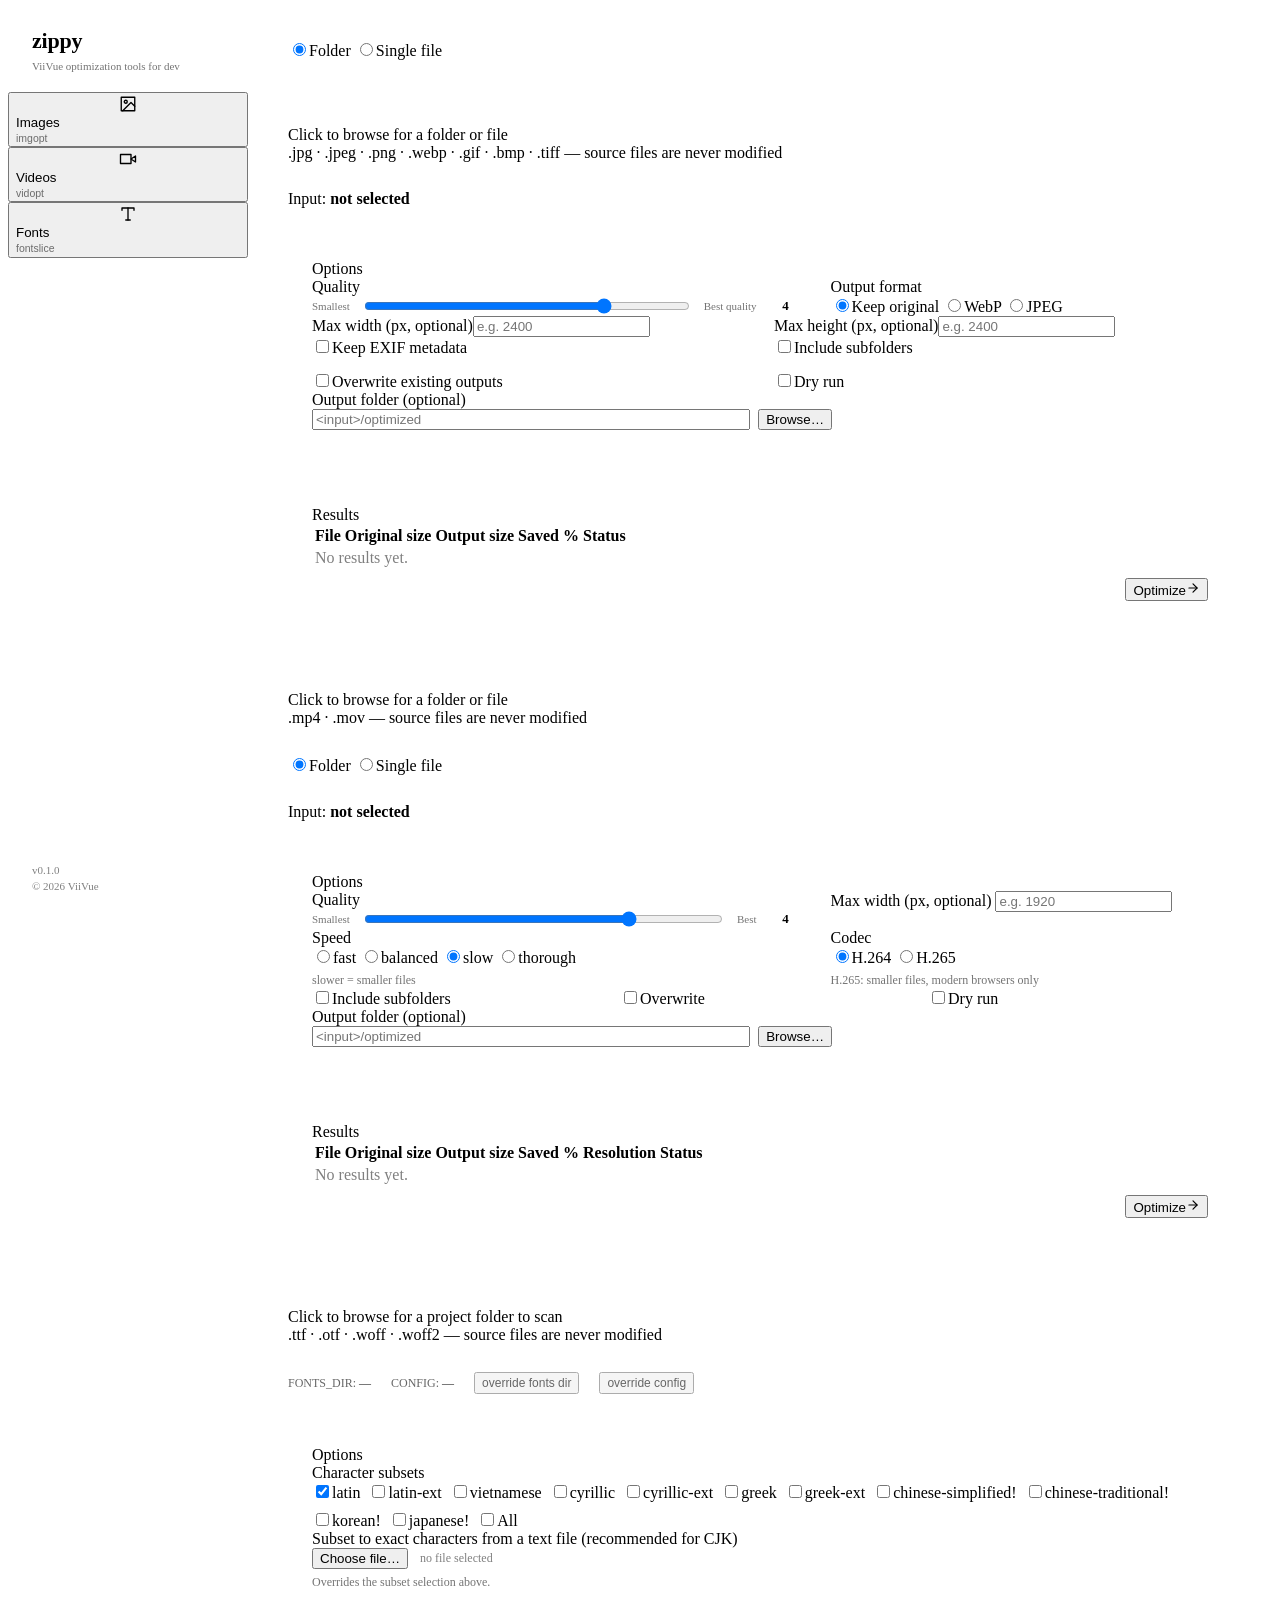
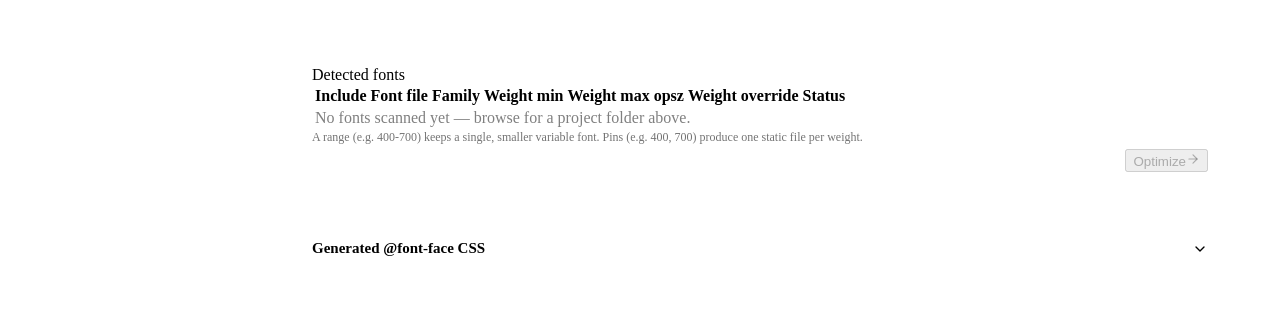
==== tools/zippy/src/zippy/static/index.html @ 4e6dcde0 "feat(zippy): rename devkit-ui to zippy and implement Devkit Dashboard UI Renames the tool (directory" ====
<!doctype html>
<html lang="en">
<head>
<meta charset="utf-8">
<meta name="viewport" content="width=device-width, initial-scale=1">
<title>zippy</title>
<link rel="icon" type="image/svg+xml" href="/static/favicon.svg">
<link rel="icon" href="/static/favicon.ico" sizes="any">
<link rel="apple-touch-icon" href="/static/apple-touch-icon.png">
<link rel="stylesheet" href="/static/styles.css">
</head>
<body>
<div style="min-height:100vh;background:var(--color-bg);color:var(--color-text);display:grid;grid-template-columns:240px minmax(0,1fr);">

  <!-- left rail -->
  <aside style="border-right:2px solid var(--color-divider);display:flex;flex-direction:column;background:var(--color-bg);position:sticky;top:0;height:100vh;overflow-y:auto;">
    <div style="padding:22px 24px 20px;border-bottom:2px solid var(--color-divider);">
      <div style="font-family:var(--font-heading);font-weight:800;font-size:22px;letter-spacing:-0.01em;line-height:1;">zippy</div>
      <div class="mono" style="font-size:11px;opacity:0.55;margin-top:8px;">ViiVue optimization tools for dev</div>
    </div>

    <nav style="display:flex;flex-direction:column;flex:1;" role="tablist">
      <button type="button" class="tab-btn" data-tab="images" role="tab" aria-selected="true">
        <svg width="18" height="18" viewBox="0 0 24 24" fill="none" stroke="currentColor" stroke-width="1.8" stroke-linecap="round" stroke-linejoin="round" style="flex:none;"><rect x="3" y="3" width="18" height="18"/><circle cx="9" cy="9" r="2"/><path d="m21 15-5-5L5 21"/></svg>
        <span style="display:flex;flex-direction:column;gap:2px;align-items:flex-start;line-height:1.1;">
          <span>Images</span>
          <span class="mono" style="font-size:10.5px;opacity:0.55;font-weight:400;">imgopt</span>
        </span>
      </button>
      <button type="button" class="tab-btn" data-tab="videos" role="tab" aria-selected="false">
        <svg width="18" height="18" viewBox="0 0 24 24" fill="none" stroke="currentColor" stroke-width="1.8" stroke-linecap="round" stroke-linejoin="round" style="flex:none;"><path d="m22 8-6 4 6 4V8Z"/><rect x="2" y="6" width="14" height="12"/></svg>
        <span style="display:flex;flex-direction:column;gap:2px;align-items:flex-start;line-height:1.1;">
          <span>Videos</span>
          <span class="mono" style="font-size:10.5px;opacity:0.55;font-weight:400;">vidopt</span>
        </span>
      </button>
      <button type="button" class="tab-btn" data-tab="fonts" role="tab" aria-selected="false">
        <svg width="18" height="18" viewBox="0 0 24 24" fill="none" stroke="currentColor" stroke-width="1.8" stroke-linecap="round" stroke-linejoin="round" style="flex:none;"><polyline points="4 7 4 4 20 4 20 7"/><line x1="9" x2="15" y1="20" y2="20"/><line x1="12" x2="12" y1="4" y2="20"/></svg>
        <span style="display:flex;flex-direction:column;gap:2px;align-items:flex-start;line-height:1.1;">
          <span>Fonts</span>
          <span class="mono" style="font-size:10.5px;opacity:0.55;font-weight:400;">fontslice</span>
        </span>
      </button>
    </nav>

    <div style="padding:16px 24px;border-top:2px solid var(--color-divider);display:flex;flex-direction:column;gap:4px;">
      <span class="mono" style="font-size:11px;opacity:0.5;">v0.1.0</span>
      <span class="mono" style="font-size:11px;opacity:0.5;">&copy; 2026 ViiVue</span>
    </div>
  </aside>

  <main style="width:100%;padding:32px 40px;display:flex;flex-direction:column;gap:28px;box-sizing:border-box;">

    <!-- ============ IMAGES TAB ============ -->
    <section data-panel="images" style="display:flex;flex-direction:column;gap:28px;">

      <div class="seg" role="radiogroup" style="width:fit-content;">
        <label class="seg-opt"><input type="radio" name="img-browse-mode" value="folder" checked>Folder</label>
        <label class="seg-opt"><input type="radio" name="img-browse-mode" value="file">Single file</label>
      </div>

      <div class="dropzone" id="img-dropzone">
        <svg width="34" height="34" viewBox="0 0 24 24" fill="none" stroke="var(--color-accent)" stroke-width="1.6" stroke-linecap="round" stroke-linejoin="round"><path d="M4 14.899A7 7 0 1 1 15.71 8h1.79a4.5 4.5 0 0 1 2.5 8.242"/><path d="M12 12v9"/><path d="m16 16-4-4-4 4"/></svg>
        <div class="dropzone-title">Click to <span class="dropzone-link">browse</span> for a folder or file</div>
        <div class="mono dropzone-hint">.jpg &middot; .jpeg &middot; .png &middot; .webp &middot; .gif &middot; .bmp &middot; .tiff &mdash; source files are never modified</div>
      </div>
      <div class="path-line">Input: <strong class="mono" id="img-input-path">not selected</strong></div>

      <!-- options -->
      <div class="card elev-sm" style="padding:24px;gap:20px;">
        <div class="card-kicker">Options</div>
        <div style="display:grid;grid-template-columns:1.3fr 1fr;gap:28px;">
          <div class="field">
            <label>Quality</label>
            <div style="display:flex;align-items:center;gap:12px;">
              <span class="mono" style="font-size:11px;opacity:0.55;white-space:nowrap;">Smallest</span>
              <input type="range" id="img-quality" min="1" max="5" step="1" value="4" style="flex:1;accent-color:var(--color-accent);" />
              <span class="mono" style="font-size:11px;opacity:0.55;white-space:nowrap;">Best quality</span>
              <span class="mono" id="img-quality-value" style="font-size:13px;font-weight:600;background:var(--color-accent-100);color:var(--color-accent-800);padding:2px 8px;min-width:18px;text-align:center;">4</span>
            </div>
          </div>
          <div class="field">
            <label>Output format</label>
            <div class="seg" role="radiogroup" style="width:100%;">
              <label class="seg-opt" style="flex:1;justify-content:center;"><input type="radio" name="img-format" value="original" checked />Keep original</label>
              <label class="seg-opt" style="flex:1;justify-content:center;"><input type="radio" name="img-format" value="webp" />WebP</label>
              <label class="seg-opt" style="flex:1;justify-content:center;"><input type="radio" name="img-format" value="jpg" />JPEG</label>
            </div>
          </div>
        </div>

        <div style="display:grid;grid-template-columns:1fr 1fr;gap:28px;">
          <div class="field"><label>Max width (px, optional)</label><input class="input mono" type="number" id="img-max-width" placeholder="e.g. 2400" /></div>
          <div class="field"><label>Max height (px, optional)</label><input class="input mono" type="number" id="img-max-height" placeholder="e.g. 2400" /></div>
        </div>

        <div class="hr" style="margin:0;"></div>

        <div style="display:grid;grid-template-columns:repeat(2,1fr);gap:14px 28px;">
          <label class="checkbox-row"><input type="checkbox" id="img-keep-exif" /><span class="checkbox-box"></span>Keep EXIF metadata</label>
          <label class="checkbox-row"><input type="checkbox" id="img-subfolders" /><span class="checkbox-box"></span>Include subfolders</label>
          <label class="checkbox-row"><input type="checkbox" id="img-overwrite" /><span class="checkbox-box"></span>Overwrite existing outputs</label>
          <label class="checkbox-row"><input type="checkbox" id="img-dry-run" /><span class="checkbox-box"></span>Dry run</label>
        </div>

        <div class="field" style="max-width:520px;">
          <label>Output folder (optional)</label>
          <div style="display:flex;gap:8px;">
            <input class="input mono" type="text" id="img-output" placeholder="<input>/optimized" style="flex:1;" />
            <button type="button" class="btn btn-secondary" id="img-output-browse">Browse&hellip;</button>
          </div>
        </div>
      </div>

      <!-- results -->
      <div class="card elev-sm" style="padding:24px;gap:16px;">
        <div class="card-kicker">Results</div>
        <div class="path-line" id="img-progress" hidden>
          <span class="mono" id="img-progress-file"></span>
          <div class="progress-track"><div class="progress-fill" id="img-progress-fill" style="width:0%;"></div></div>
          <span class="mono" id="img-progress-pct">0%</span>
        </div>
        <table class="table">
          <thead><tr><th>File</th><th>Original size</th><th>Output size</th><th>Saved %</th><th>Status</th></tr></thead>
          <tbody id="img-results-body">
            <tr><td colspan="5" class="mono" style="opacity:0.5;">No results yet.</td></tr>
          </tbody>
        </table>
        <div style="display:flex;align-items:center;justify-content:space-between;padding-top:8px;">
          <span class="mono" id="img-summary" style="font-size:13px;opacity:0.7;"></span>
          <button type="button" class="btn btn-primary" id="img-run">Optimize<svg width="14" height="14" viewBox="0 0 24 24" fill="none" stroke="currentColor" stroke-width="2" stroke-linecap="round" stroke-linejoin="round"><path d="M5 12h14"/><path d="m12 5 7 7-7 7"/></svg></button>
        </div>
      </div>
    </section>

    <!-- ============ VIDEOS TAB ============ -->
    <section data-panel="videos" hidden style="display:flex;flex-direction:column;gap:28px;">

      <div class="dropzone" id="vid-dropzone">
        <svg width="34" height="34" viewBox="0 0 24 24" fill="none" stroke="var(--color-accent)" stroke-width="1.6" stroke-linecap="round" stroke-linejoin="round"><path d="M4 14.899A7 7 0 1 1 15.71 8h1.79a4.5 4.5 0 0 1 2.5 8.242"/><path d="M12 12v9"/><path d="m16 16-4-4-4 4"/></svg>
        <div class="dropzone-title">Click to <span class="dropzone-link">browse</span> for a folder or file</div>
        <div class="mono dropzone-hint">.mp4 &middot; .mov &mdash; source files are never modified</div>
      </div>
      <div class="seg" role="radiogroup" style="width:fit-content;">
        <label class="seg-opt"><input type="radio" name="vid-browse-mode" value="folder" checked>Folder</label>
        <label class="seg-opt"><input type="radio" name="vid-browse-mode" value="file">Single file</label>
      </div>
      <div class="path-line">Input: <strong class="mono" id="vid-input-path">not selected</strong></div>

      <div class="card elev-sm" style="padding:24px;gap:20px;">
        <div class="card-kicker">Options</div>

        <div style="display:grid;grid-template-columns:1.3fr 1fr;gap:24px 28px;">
          <div class="field">
            <label>Quality</label>
            <div style="display:flex;align-items:center;gap:12px;">
              <span class="mono" style="font-size:11px;opacity:0.55;white-space:nowrap;">Smallest</span>
              <input type="range" id="vid-quality" min="1" max="5" step="1" value="4" style="flex:1;accent-color:var(--color-accent);" />
              <span class="mono" style="font-size:11px;opacity:0.55;white-space:nowrap;">Best</span>
              <span class="mono" id="vid-quality-value" style="font-size:13px;font-weight:600;background:var(--color-accent-100);color:var(--color-accent-800);padding:2px 8px;min-width:18px;text-align:center;">4</span>
            </div>
          </div>
          <div class="field">
            <label>Max width (px, optional)</label>
            <input class="input mono" type="number" id="vid-max-width" placeholder="e.g. 1920" />
          </div>
        </div>

        <div style="display:grid;grid-template-columns:1.3fr 1fr;gap:24px 28px;">
          <div class="field">
            <label>Speed</label>
            <div class="seg" role="radiogroup" style="width:100%;">
              <label class="seg-opt" style="flex:1;justify-content:center;"><input type="radio" name="vid-speed" value="fast" />fast</label>
              <label class="seg-opt" style="flex:1;justify-content:center;"><input type="radio" name="vid-speed" value="balanced" />balanced</label>
              <label class="seg-opt" style="flex:1;justify-content:center;"><input type="radio" name="vid-speed" value="slow" checked />slow</label>
              <label class="seg-opt" style="flex:1;justify-content:center;"><input type="radio" name="vid-speed" value="thorough" />thorough</label>
            </div>
            <div class="mono" style="font-size:12px;opacity:0.55;margin-top:6px;">slower = smaller files</div>
          </div>
          <div class="field">
            <label>Codec</label>
            <div class="seg" role="radiogroup" style="width:100%;">
              <label class="seg-opt" style="flex:1;justify-content:center;"><input type="radio" name="vid-codec" value="h264" checked />H.264</label>
              <label class="seg-opt" style="flex:1;justify-content:center;"><input type="radio" name="vid-codec" value="h265" />H.265</label>
            </div>
            <div class="mono" style="font-size:12px;opacity:0.55;margin-top:6px;">H.265: smaller files, modern browsers only</div>
          </div>
        </div>

        <div class="hr" style="margin:0;"></div>

        <div style="display:grid;grid-template-columns:repeat(3,1fr);gap:14px 28px;">
          <label class="checkbox-row"><input type="checkbox" id="vid-subfolders" /><span class="checkbox-box"></span>Include subfolders</label>
          <label class="checkbox-row"><input type="checkbox" id="vid-overwrite" /><span class="checkbox-box"></span>Overwrite</label>
          <label class="checkbox-row"><input type="checkbox" id="vid-dry-run" /><span class="checkbox-box"></span>Dry run</label>
        </div>

        <div class="field" style="max-width:520px;">
          <label>Output folder (optional)</label>
          <div style="display:flex;gap:8px;">
            <input class="input mono" type="text" id="vid-output" placeholder="<input>/optimized" style="flex:1;" />
            <button type="button" class="btn btn-secondary" id="vid-output-browse">Browse&hellip;</button>
          </div>
        </div>
      </div>

      <div class="card elev-sm" style="padding:24px;gap:16px;">
        <div class="card-kicker">Results</div>
        <div class="path-line" id="vid-progress" hidden>
          <span class="mono" id="vid-progress-file"></span>
          <div class="progress-track"><div class="progress-fill" id="vid-progress-fill" style="width:0%;"></div></div>
          <span class="mono" id="vid-progress-pct">0%</span>
        </div>
        <table class="table">
          <thead><tr><th>File</th><th>Original size</th><th>Output size</th><th>Saved %</th><th>Resolution</th><th>Status</th></tr></thead>
          <tbody id="vid-results-body">
            <tr><td colspan="6" class="mono" style="opacity:0.5;">No results yet.</td></tr>
          </tbody>
        </table>
        <div style="display:flex;align-items:center;justify-content:space-between;padding-top:8px;">
          <span class="mono" id="vid-summary" style="font-size:13px;opacity:0.7;"></span>
          <button type="button" class="btn btn-primary" id="vid-run">Optimize<svg width="14" height="14" viewBox="0 0 24 24" fill="none" stroke="currentColor" stroke-width="2" stroke-linecap="round" stroke-linejoin="round"><path d="M5 12h14"/><path d="m12 5 7 7-7 7"/></svg></button>
        </div>
      </div>
    </section>

    <!-- ============ FONTS TAB ============ -->
    <section data-panel="fonts" hidden style="display:flex;flex-direction:column;gap:28px;">

      <div class="dropzone" id="fonts-dropzone">
        <svg width="34" height="34" viewBox="0 0 24 24" fill="none" stroke="var(--color-accent)" stroke-width="1.6" stroke-linecap="round" stroke-linejoin="round"><path d="M4 14.899A7 7 0 1 1 15.71 8h1.79a4.5 4.5 0 0 1 2.5 8.242"/><path d="M12 12v9"/><path d="m16 16-4-4-4 4"/></svg>
        <div class="dropzone-title">Click to <span class="dropzone-link">browse</span> for a project folder to scan</div>
        <div class="mono dropzone-hint">.ttf &middot; .otf &middot; .woff &middot; .woff2 &mdash; source files are never modified</div>
      </div>

      <div class="mono" style="font-size:12px;opacity:0.6;display:flex;gap:20px;flex-wrap:wrap;align-items:center;">
        <span>FONTS_DIR: <strong id="fonts-dir-display">&mdash;</strong></span>
        <span>CONFIG: <strong id="fonts-config-display">&mdash;</strong></span>
        <button type="button" class="btn btn-ghost" id="fonts-override-dir" style="padding:2px 6px;font-size:12px;">override fonts dir</button>
        <button type="button" class="btn btn-ghost" id="fonts-override-config" style="padding:2px 6px;font-size:12px;">override config</button>
      </div>

      <div class="card elev-sm" style="padding:24px;gap:20px;">
        <div class="card-kicker">Options</div>

        <div class="field">
          <label>Character subsets</label>
          <div style="display:flex;flex-wrap:wrap;gap:8px;" id="fonts-subsets">
            <label class="chip"><input type="checkbox" value="latin" checked><span>latin</span></label>
            <label class="chip"><input type="checkbox" value="latin-ext"><span>latin-ext</span></label>
            <label class="chip"><input type="checkbox" value="vietnamese"><span>vietnamese</span></label>
            <label class="chip"><input type="checkbox" value="cyrillic"><span>cyrillic</span></label>
            <label class="chip"><input type="checkbox" value="cyrillic-ext"><span>cyrillic-ext</span></label>
            <label class="chip"><input type="checkbox" value="greek"><span>greek</span></label>
            <label class="chip"><input type="checkbox" value="greek-ext"><span>greek-ext</span></label>
            <label class="chip"><input type="checkbox" value="chinese-simplified"><span>chinese-simplified</span><span class="chip-warn" title="large output, prefer text file">!</span></label>
            <label class="chip"><input type="checkbox" value="chinese-traditional"><span>chinese-traditional</span><span class="chip-warn" title="large output, prefer text file">!</span></label>
            <label class="chip"><input type="checkbox" value="korean"><span>korean</span><span class="chip-warn" title="large output, prefer text file">!</span></label>
            <label class="chip"><input type="checkbox" value="japanese"><span>japanese</span><span class="chip-warn" title="large output, prefer text file">!</span></label>
            <label class="chip"><input type="checkbox" id="fonts-subset-all" value="all"><span>All</span></label>
          </div>
        </div>

        <div class="hr" style="margin:0;"></div>

        <div class="field">
          <label>Subset to exact characters from a text file (recommended for CJK)</label>
          <div style="display:flex;align-items:center;gap:12px;">
            <button type="button" class="btn btn-secondary" id="fonts-textfile-browse">Choose file&hellip;</button>
            <span class="mono" id="fonts-textfile-display" style="font-size:12px;opacity:0.5;">no file selected</span>
            <button type="button" class="btn btn-ghost" id="fonts-textfile-clear" style="font-size:12px;padding:2px 6px;" hidden>clear</button>
          </div>
          <div class="mono" style="font-size:12px;opacity:0.55;margin-top:6px;">Overrides the subset selection above.</div>
        </div>
      </div>

      <div class="card elev-sm" style="padding:24px;gap:16px;">
        <div class="card-kicker">Detected fonts</div>
        <table class="table">
          <thead><tr><th>Include</th><th>Font file</th><th>Family</th><th>Weight min</th><th>Weight max</th><th>opsz</th><th>Weight override</th><th>Status</th></tr></thead>
          <tbody id="fonts-table-body">
            <tr><td colspan="8" class="mono" style="opacity:0.5;">No fonts scanned yet &mdash; browse for a project folder above.</td></tr>
          </tbody>
        </table>
        <div class="mono" style="font-size:12px;opacity:0.55;">A range (e.g. 400-700) keeps a single, smaller variable font. Pins (e.g. 400, 700) produce one static file per weight.</div>
        <div class="hr" style="margin:4px 0;"></div>
        <div style="display:flex;align-items:center;justify-content:space-between;">
          <span class="mono" id="fonts-summary" style="font-size:13px;opacity:0.7;"></span>
          <button type="button" class="btn btn-primary" id="fonts-run" disabled>Optimize<svg width="14" height="14" viewBox="0 0 24 24" fill="none" stroke="currentColor" stroke-width="2" stroke-linecap="round" stroke-linejoin="round"><path d="M5 12h14"/><path d="m12 5 7 7-7 7"/></svg></button>
        </div>
      </div>

      <div class="card elev-sm" style="padding:24px;gap:16px;" id="fonts-results-card" hidden>
        <div class="card-kicker">Build results</div>
        <div class="path-line" id="fonts-progress" hidden>
          <span class="mono" id="fonts-progress-file"></span>
          <div class="progress-track"><div class="progress-fill" id="fonts-progress-fill" style="width:0%;"></div></div>
          <span class="mono" id="fonts-progress-pct">0%</span>
        </div>
        <table class="table">
          <thead><tr><th>Output file</th><th>Original size</th><th>woff2 size</th><th>Saved %</th><th>Status</th></tr></thead>
          <tbody id="fonts-results-body"></tbody>
        </table>
      </div>

      <div class="card elev-sm" style="padding:0;overflow:hidden;">
        <button type="button" id="fontcss-toggle" style="width:100%;display:flex;align-items:center;justify-content:space-between;padding:16px 24px;background:transparent;border:0;cursor:pointer;font-family:var(--font-heading);font-weight:800;font-size:15px;color:var(--color-text);">
          Generated @font-face CSS
          <svg width="16" height="16" viewBox="0 0 24 24" fill="none" stroke="currentColor" stroke-width="2" stroke-linecap="round" stroke-linejoin="round" id="fontcss-chevron"><path d="m6 9 6 6 6-6"/></svg>
        </button>
        <div id="fontcss-panel" style="padding:0 24px 24px;" hidden>
          <div class="mono" id="fontcss-code" style="background:var(--color-neutral-900);color:var(--color-neutral-100);font-size:13px;line-height:1.6;padding:18px 20px;white-space:pre;overflow-x:auto;">/* Build fonts to see generated @font-face rules here. */</div>
          <div style="display:flex;justify-content:flex-end;margin-top:12px;">
            <button type="button" class="btn btn-secondary" id="fontcss-copy">Copy<svg width="14" height="14" viewBox="0 0 24 24" fill="none" stroke="currentColor" stroke-width="2" stroke-linecap="round" stroke-linejoin="round"><rect x="9" y="9" width="13" height="13" rx="0"/><path d="M5 15H4a2 2 0 0 1-2-2V4a2 2 0 0 1 2-2h9a2 2 0 0 1 2 2v1"/></svg></button>
          </div>
        </div>
      </div>
    </section>

  </main>
</div>
<script src="/static/app.js"></script>
</body>
</html>
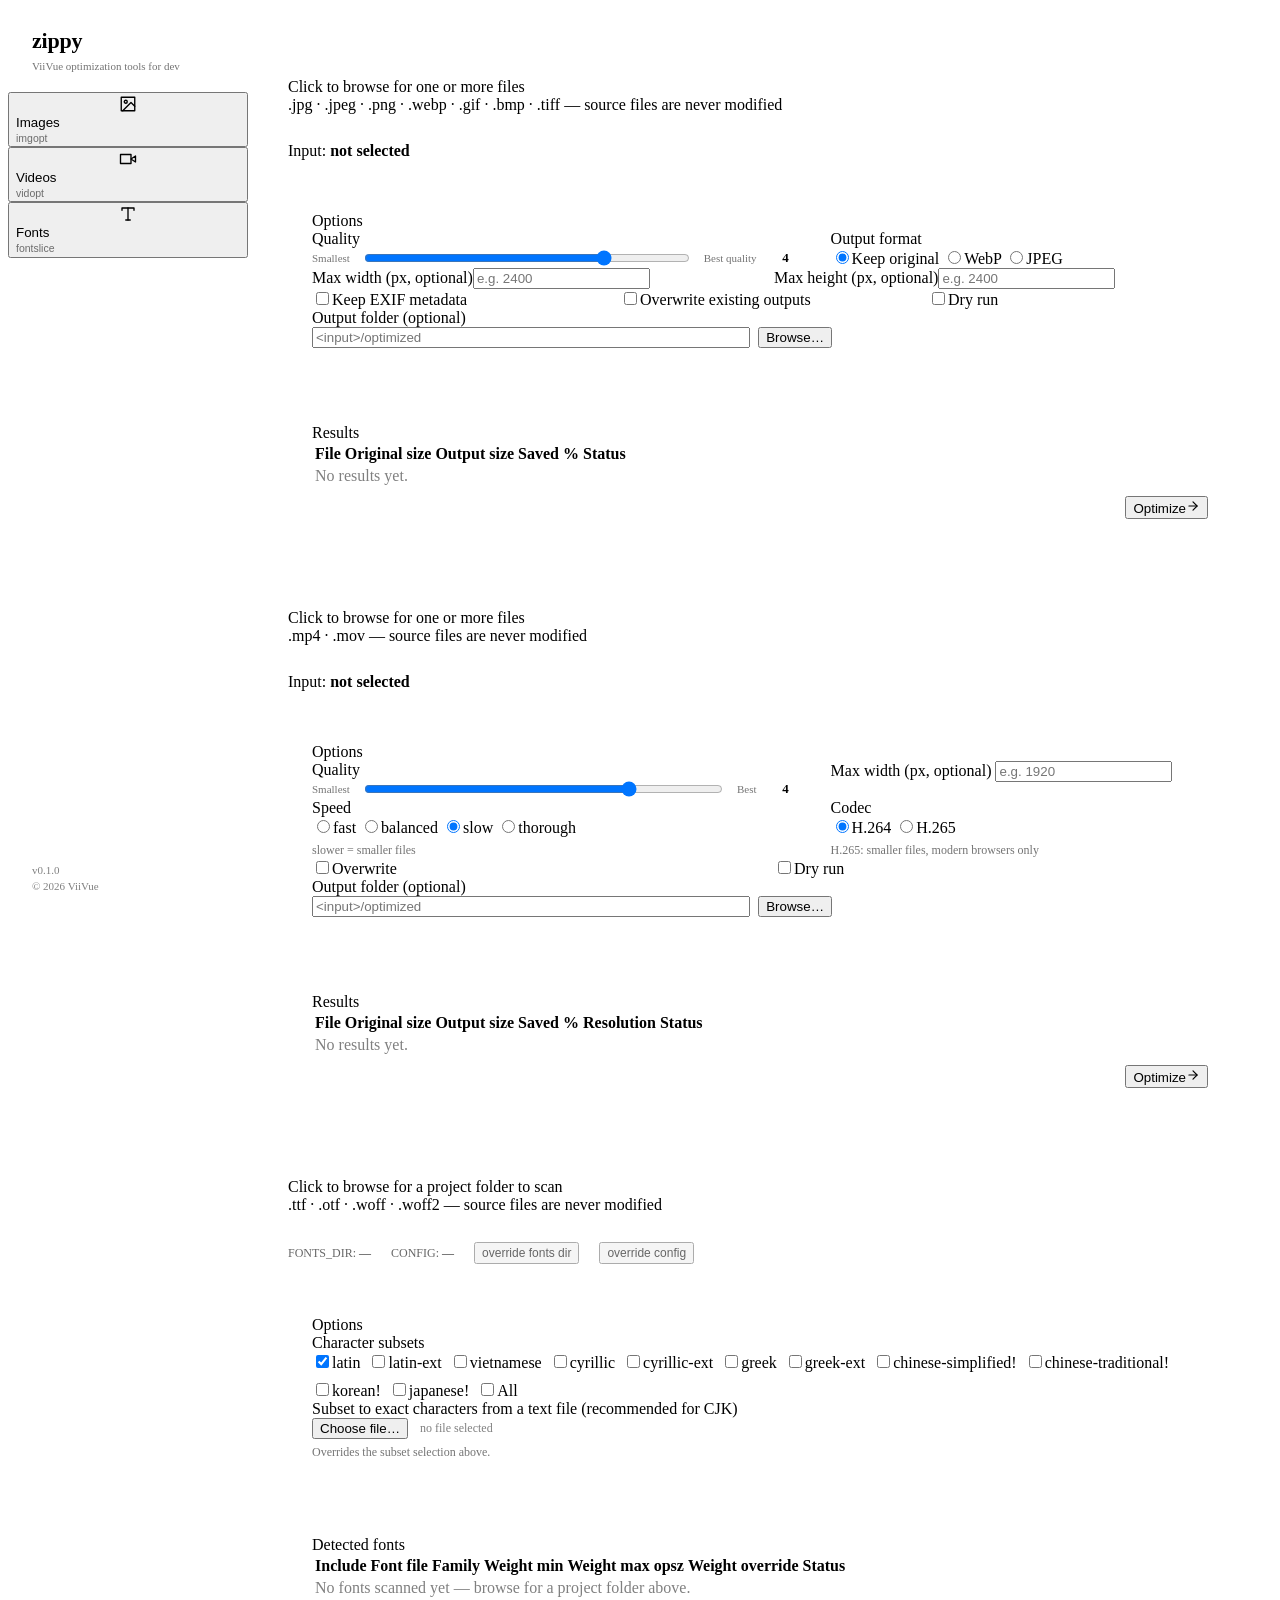
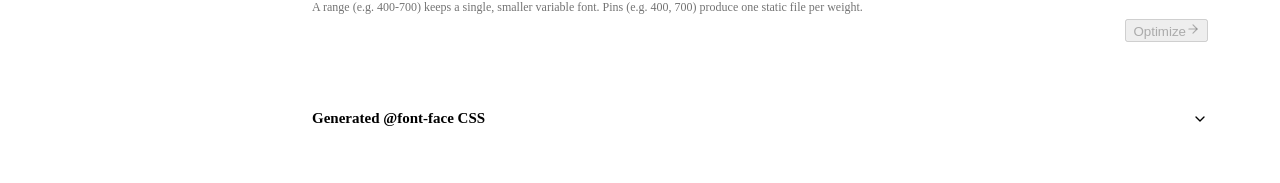
==== commit 08186822: "feat(zippy): replace folder/single-file toggle with multi-file browse Native OS dialogs can't offer " ====
--- a/tools/zippy/src/zippy/static/index.html
+++ b/tools/zippy/src/zippy/static/index.html
@@ -54,14 +54,9 @@
     <!-- ============ IMAGES TAB ============ -->
     <section data-panel="images" style="display:flex;flex-direction:column;gap:28px;">
 
-      <div class="seg" role="radiogroup" style="width:fit-content;">
-        <label class="seg-opt"><input type="radio" name="img-browse-mode" value="folder" checked>Folder</label>
-        <label class="seg-opt"><input type="radio" name="img-browse-mode" value="file">Single file</label>
-      </div>
-
       <div class="dropzone" id="img-dropzone">
         <svg width="34" height="34" viewBox="0 0 24 24" fill="none" stroke="var(--color-accent)" stroke-width="1.6" stroke-linecap="round" stroke-linejoin="round"><path d="M4 14.899A7 7 0 1 1 15.71 8h1.79a4.5 4.5 0 0 1 2.5 8.242"/><path d="M12 12v9"/><path d="m16 16-4-4-4 4"/></svg>
-        <div class="dropzone-title">Click to <span class="dropzone-link">browse</span> for a folder or file</div>
+        <div class="dropzone-title">Click to <span class="dropzone-link">browse</span> for one or more files</div>
         <div class="mono dropzone-hint">.jpg &middot; .jpeg &middot; .png &middot; .webp &middot; .gif &middot; .bmp &middot; .tiff &mdash; source files are never modified</div>
       </div>
       <div class="path-line">Input: <strong class="mono" id="img-input-path">not selected</strong></div>
@@ -96,9 +91,8 @@
 
         <div class="hr" style="margin:0;"></div>
 
-        <div style="display:grid;grid-template-columns:repeat(2,1fr);gap:14px 28px;">
+        <div style="display:grid;grid-template-columns:repeat(3,1fr);gap:14px 28px;">
           <label class="checkbox-row"><input type="checkbox" id="img-keep-exif" /><span class="checkbox-box"></span>Keep EXIF metadata</label>
-          <label class="checkbox-row"><input type="checkbox" id="img-subfolders" /><span class="checkbox-box"></span>Include subfolders</label>
           <label class="checkbox-row"><input type="checkbox" id="img-overwrite" /><span class="checkbox-box"></span>Overwrite existing outputs</label>
           <label class="checkbox-row"><input type="checkbox" id="img-dry-run" /><span class="checkbox-box"></span>Dry run</label>
         </div>
@@ -138,12 +132,8 @@
 
       <div class="dropzone" id="vid-dropzone">
         <svg width="34" height="34" viewBox="0 0 24 24" fill="none" stroke="var(--color-accent)" stroke-width="1.6" stroke-linecap="round" stroke-linejoin="round"><path d="M4 14.899A7 7 0 1 1 15.71 8h1.79a4.5 4.5 0 0 1 2.5 8.242"/><path d="M12 12v9"/><path d="m16 16-4-4-4 4"/></svg>
-        <div class="dropzone-title">Click to <span class="dropzone-link">browse</span> for a folder or file</div>
+        <div class="dropzone-title">Click to <span class="dropzone-link">browse</span> for one or more files</div>
         <div class="mono dropzone-hint">.mp4 &middot; .mov &mdash; source files are never modified</div>
-      </div>
-      <div class="seg" role="radiogroup" style="width:fit-content;">
-        <label class="seg-opt"><input type="radio" name="vid-browse-mode" value="folder" checked>Folder</label>
-        <label class="seg-opt"><input type="radio" name="vid-browse-mode" value="file">Single file</label>
       </div>
       <div class="path-line">Input: <strong class="mono" id="vid-input-path">not selected</strong></div>
 
@@ -189,8 +179,7 @@
 
         <div class="hr" style="margin:0;"></div>
 
-        <div style="display:grid;grid-template-columns:repeat(3,1fr);gap:14px 28px;">
-          <label class="checkbox-row"><input type="checkbox" id="vid-subfolders" /><span class="checkbox-box"></span>Include subfolders</label>
+        <div style="display:grid;grid-template-columns:repeat(2,1fr);gap:14px 28px;">
           <label class="checkbox-row"><input type="checkbox" id="vid-overwrite" /><span class="checkbox-box"></span>Overwrite</label>
           <label class="checkbox-row"><input type="checkbox" id="vid-dry-run" /><span class="checkbox-box"></span>Dry run</label>
         </div>
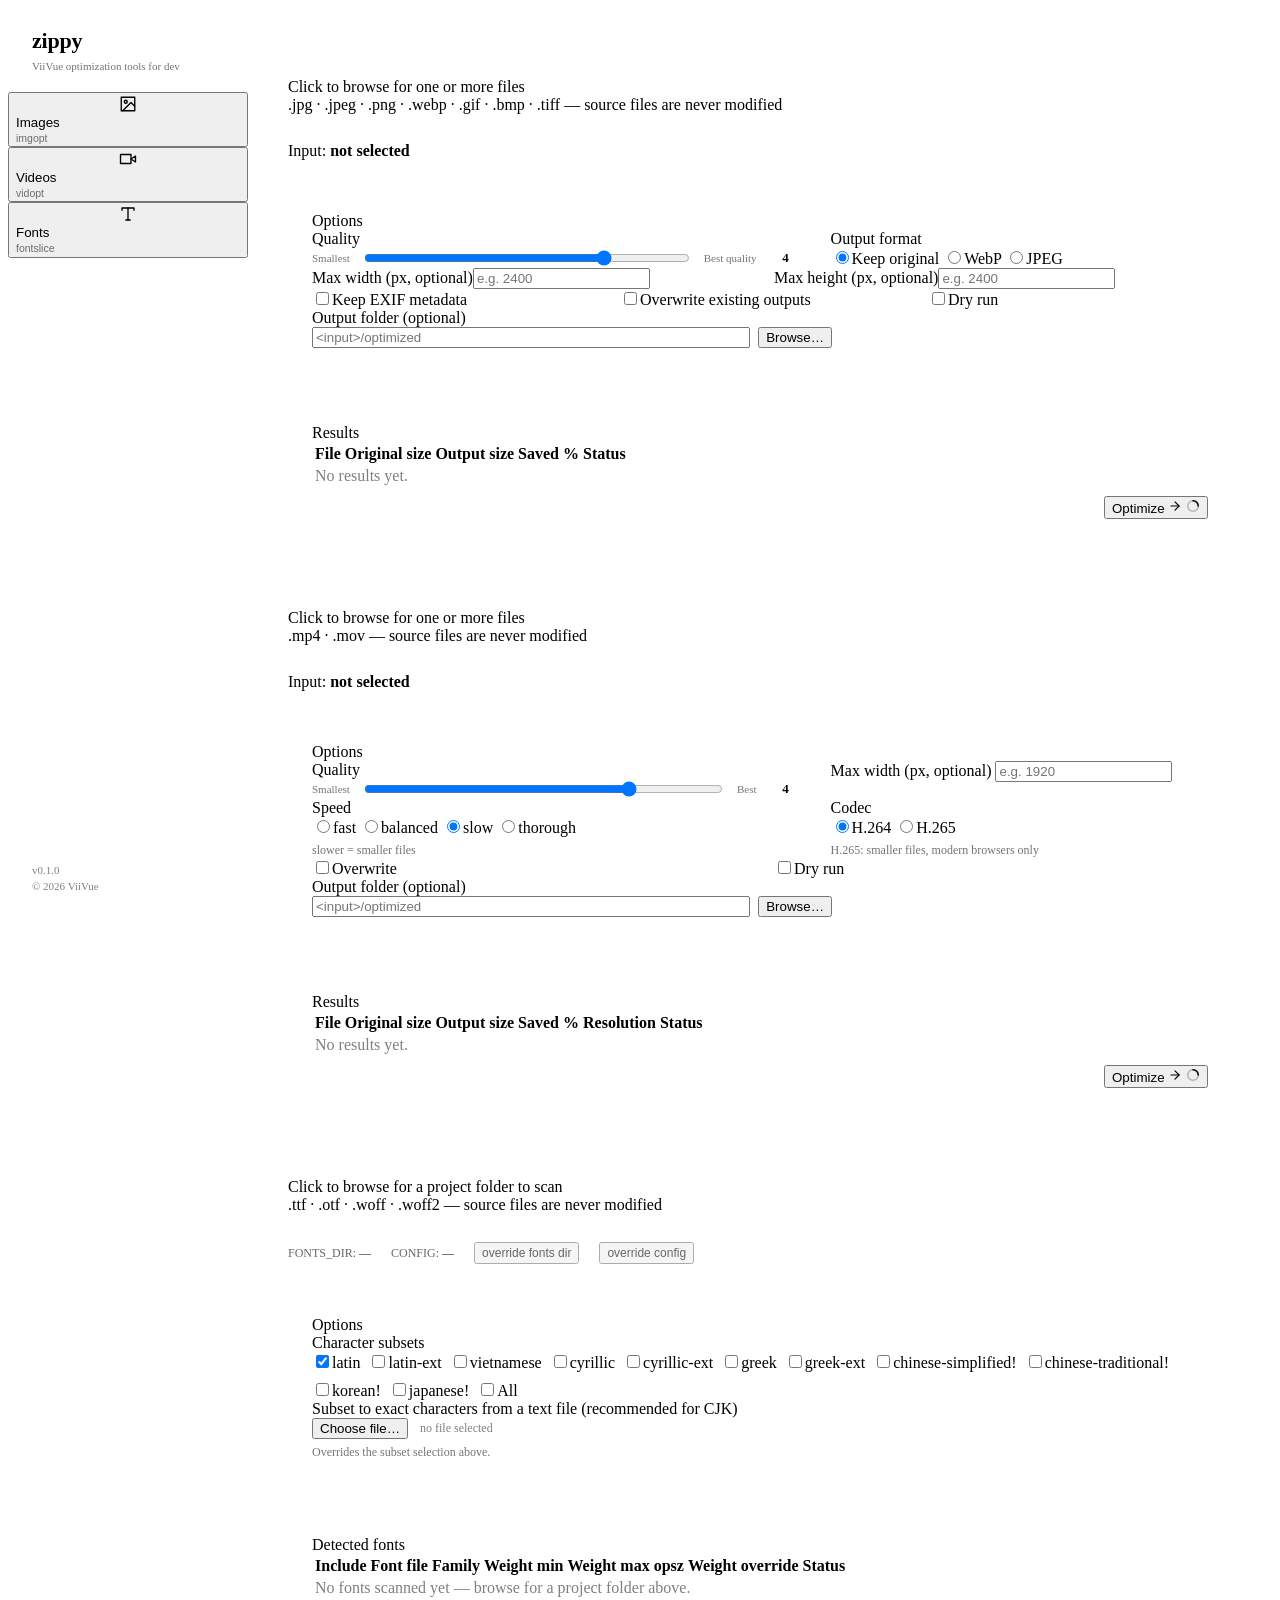
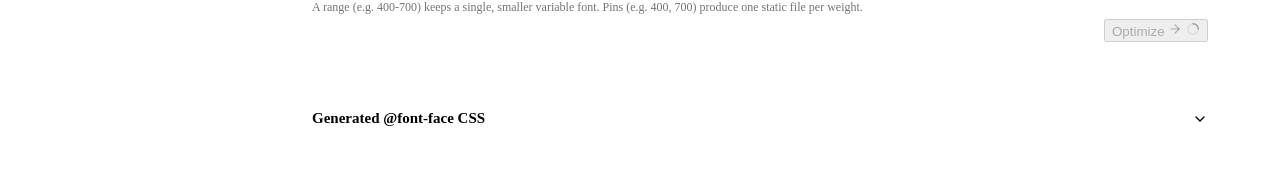
==== commit 725e6cbb: "feat(zippy): add a loading animation to the Optimize button The button just went to a dimmed disable" ====
--- a/tools/zippy/src/zippy/static/index.html
+++ b/tools/zippy/src/zippy/static/index.html
@@ -109,10 +109,12 @@
       <!-- results -->
       <div class="card elev-sm" style="padding:24px;gap:16px;">
         <div class="card-kicker">Results</div>
-        <div class="path-line" id="img-progress" hidden>
-          <span class="mono" id="img-progress-file"></span>
-          <div class="progress-track"><div class="progress-fill" id="img-progress-fill" style="width:0%;"></div></div>
-          <span class="mono" id="img-progress-pct">0%</span>
+        <div class="step-progress" id="img-progress" hidden>
+          <div class="step-progress-head">
+            <span class="mono step-progress-file" id="img-progress-file"></span>
+            <span class="mono step-progress-count" id="img-progress-count">0 / 0</span>
+          </div>
+          <div class="step-progress-track" id="img-progress-steps"></div>
         </div>
         <table class="table">
           <thead><tr><th>File</th><th>Original size</th><th>Output size</th><th>Saved %</th><th>Status</th></tr></thead>
@@ -122,7 +124,11 @@
         </table>
         <div style="display:flex;align-items:center;justify-content:space-between;padding-top:8px;">
           <span class="mono" id="img-summary" style="font-size:13px;opacity:0.7;"></span>
-          <button type="button" class="btn btn-primary" id="img-run">Optimize<svg width="14" height="14" viewBox="0 0 24 24" fill="none" stroke="currentColor" stroke-width="2" stroke-linecap="round" stroke-linejoin="round"><path d="M5 12h14"/><path d="m12 5 7 7-7 7"/></svg></button>
+          <button type="button" class="btn btn-primary" id="img-run">
+            <span class="btn-label">Optimize</span>
+            <svg class="btn-icon-arrow" width="14" height="14" viewBox="0 0 24 24" fill="none" stroke="currentColor" stroke-width="2" stroke-linecap="round" stroke-linejoin="round"><path d="M5 12h14"/><path d="m12 5 7 7-7 7"/></svg>
+            <svg class="btn-icon-spinner is-hidden" width="14" height="14" viewBox="0 0 24 24" fill="none" stroke="currentColor" stroke-width="2.5" stroke-linecap="round"><circle cx="12" cy="12" r="9" opacity="0.25"/><path d="M21 12a9 9 0 0 0-9-9"/></svg>
+          </button>
         </div>
       </div>
     </section>
@@ -195,10 +201,12 @@
 
       <div class="card elev-sm" style="padding:24px;gap:16px;">
         <div class="card-kicker">Results</div>
-        <div class="path-line" id="vid-progress" hidden>
-          <span class="mono" id="vid-progress-file"></span>
-          <div class="progress-track"><div class="progress-fill" id="vid-progress-fill" style="width:0%;"></div></div>
-          <span class="mono" id="vid-progress-pct">0%</span>
+        <div class="step-progress" id="vid-progress" hidden>
+          <div class="step-progress-head">
+            <span class="mono step-progress-file" id="vid-progress-file"></span>
+            <span class="mono step-progress-count" id="vid-progress-count">0 / 0</span>
+          </div>
+          <div class="step-progress-track" id="vid-progress-steps"></div>
         </div>
         <table class="table">
           <thead><tr><th>File</th><th>Original size</th><th>Output size</th><th>Saved %</th><th>Resolution</th><th>Status</th></tr></thead>
@@ -208,7 +216,11 @@
         </table>
         <div style="display:flex;align-items:center;justify-content:space-between;padding-top:8px;">
           <span class="mono" id="vid-summary" style="font-size:13px;opacity:0.7;"></span>
-          <button type="button" class="btn btn-primary" id="vid-run">Optimize<svg width="14" height="14" viewBox="0 0 24 24" fill="none" stroke="currentColor" stroke-width="2" stroke-linecap="round" stroke-linejoin="round"><path d="M5 12h14"/><path d="m12 5 7 7-7 7"/></svg></button>
+          <button type="button" class="btn btn-primary" id="vid-run">
+            <span class="btn-label">Optimize</span>
+            <svg class="btn-icon-arrow" width="14" height="14" viewBox="0 0 24 24" fill="none" stroke="currentColor" stroke-width="2" stroke-linecap="round" stroke-linejoin="round"><path d="M5 12h14"/><path d="m12 5 7 7-7 7"/></svg>
+            <svg class="btn-icon-spinner is-hidden" width="14" height="14" viewBox="0 0 24 24" fill="none" stroke="currentColor" stroke-width="2.5" stroke-linecap="round"><circle cx="12" cy="12" r="9" opacity="0.25"/><path d="M21 12a9 9 0 0 0-9-9"/></svg>
+          </button>
         </div>
       </div>
     </section>
@@ -275,16 +287,22 @@
         <div class="hr" style="margin:4px 0;"></div>
         <div style="display:flex;align-items:center;justify-content:space-between;">
           <span class="mono" id="fonts-summary" style="font-size:13px;opacity:0.7;"></span>
-          <button type="button" class="btn btn-primary" id="fonts-run" disabled>Optimize<svg width="14" height="14" viewBox="0 0 24 24" fill="none" stroke="currentColor" stroke-width="2" stroke-linecap="round" stroke-linejoin="round"><path d="M5 12h14"/><path d="m12 5 7 7-7 7"/></svg></button>
+          <button type="button" class="btn btn-primary" id="fonts-run" disabled>
+            <span class="btn-label">Optimize</span>
+            <svg class="btn-icon-arrow" width="14" height="14" viewBox="0 0 24 24" fill="none" stroke="currentColor" stroke-width="2" stroke-linecap="round" stroke-linejoin="round"><path d="M5 12h14"/><path d="m12 5 7 7-7 7"/></svg>
+            <svg class="btn-icon-spinner is-hidden" width="14" height="14" viewBox="0 0 24 24" fill="none" stroke="currentColor" stroke-width="2.5" stroke-linecap="round"><circle cx="12" cy="12" r="9" opacity="0.25"/><path d="M21 12a9 9 0 0 0-9-9"/></svg>
+          </button>
         </div>
       </div>
 
       <div class="card elev-sm" style="padding:24px;gap:16px;" id="fonts-results-card" hidden>
         <div class="card-kicker">Build results</div>
-        <div class="path-line" id="fonts-progress" hidden>
-          <span class="mono" id="fonts-progress-file"></span>
-          <div class="progress-track"><div class="progress-fill" id="fonts-progress-fill" style="width:0%;"></div></div>
-          <span class="mono" id="fonts-progress-pct">0%</span>
+        <div class="step-progress" id="fonts-progress" hidden>
+          <div class="step-progress-head">
+            <span class="mono step-progress-file" id="fonts-progress-file"></span>
+            <span class="mono step-progress-count" id="fonts-progress-count">0 / 0</span>
+          </div>
+          <div class="step-progress-track" id="fonts-progress-steps"></div>
         </div>
         <table class="table">
           <thead><tr><th>Output file</th><th>Original size</th><th>woff2 size</th><th>Saved %</th><th>Status</th></tr></thead>
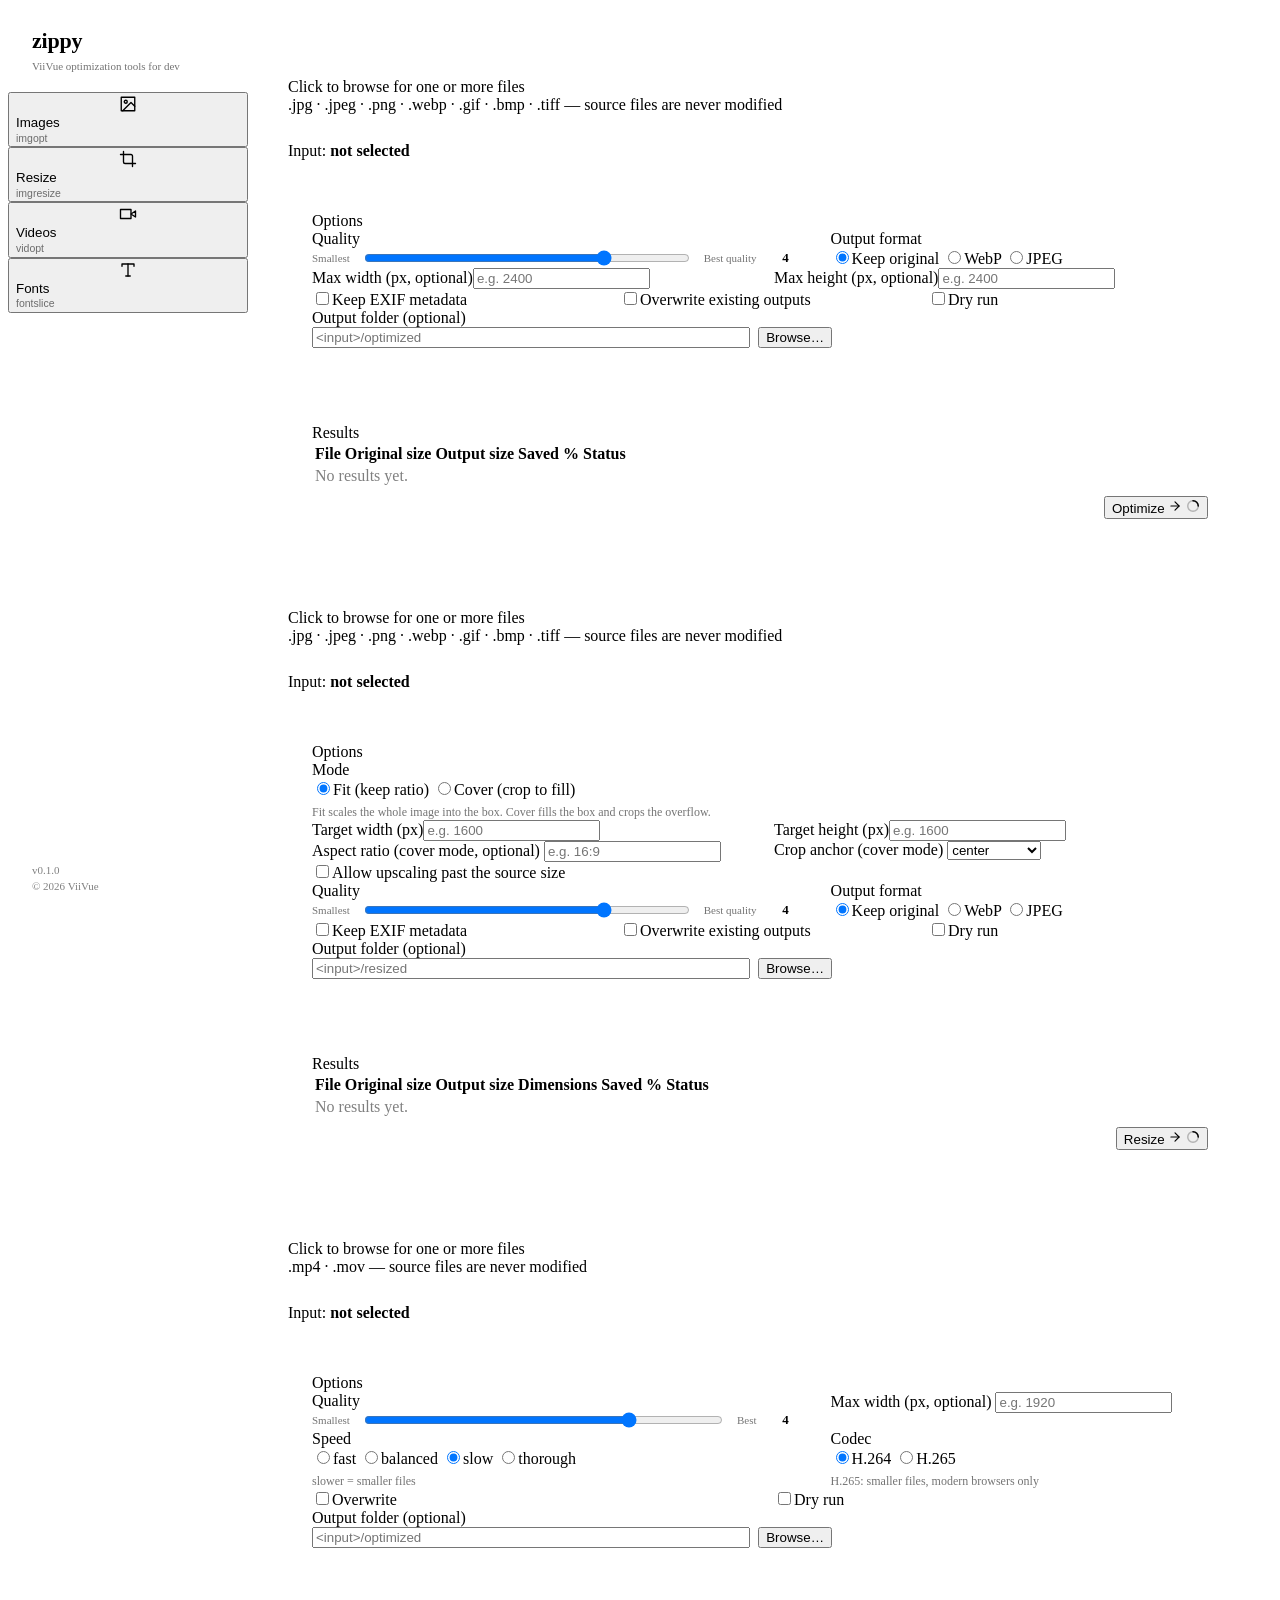
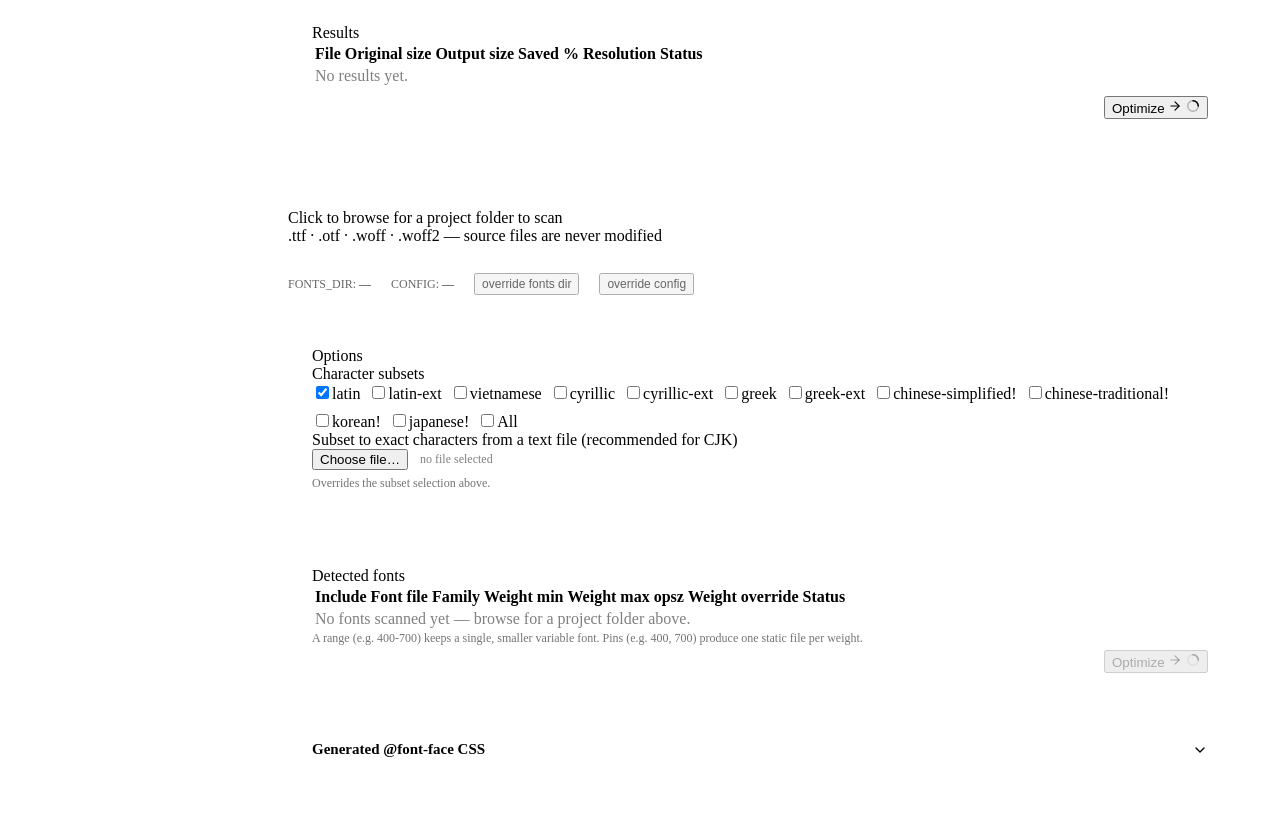
==== commit 9419f5c4: "feat(imgresize): new tool to resize and crop images to target dimensions Adds a dedicated image resi" ====
--- a/tools/zippy/src/zippy/static/index.html
+++ b/tools/zippy/src/zippy/static/index.html
@@ -25,6 +25,13 @@
         <span style="display:flex;flex-direction:column;gap:2px;align-items:flex-start;line-height:1.1;">
           <span>Images</span>
           <span class="mono" style="font-size:10.5px;opacity:0.55;font-weight:400;">imgopt</span>
+        </span>
+      </button>
+      <button type="button" class="tab-btn" data-tab="resize" role="tab" aria-selected="false">
+        <svg width="18" height="18" viewBox="0 0 24 24" fill="none" stroke="currentColor" stroke-width="1.8" stroke-linecap="round" stroke-linejoin="round" style="flex:none;"><path d="M6 2v14a2 2 0 0 0 2 2h14"/><path d="M18 22V8a2 2 0 0 0-2-2H2"/></svg>
+        <span style="display:flex;flex-direction:column;gap:2px;align-items:flex-start;line-height:1.1;">
+          <span>Resize</span>
+          <span class="mono" style="font-size:10.5px;opacity:0.55;font-weight:400;">imgresize</span>
         </span>
       </button>
       <button type="button" class="tab-btn" data-tab="videos" role="tab" aria-selected="false">
@@ -109,13 +116,6 @@
       <!-- results -->
       <div class="card elev-sm" style="padding:24px;gap:16px;">
         <div class="card-kicker">Results</div>
-        <div class="step-progress" id="img-progress" hidden>
-          <div class="step-progress-head">
-            <span class="mono step-progress-file" id="img-progress-file"></span>
-            <span class="mono step-progress-count" id="img-progress-count">0 / 0</span>
-          </div>
-          <div class="step-progress-track" id="img-progress-steps"></div>
-        </div>
         <table class="table">
           <thead><tr><th>File</th><th>Original size</th><th>Output size</th><th>Saved %</th><th>Status</th></tr></thead>
           <tbody id="img-results-body">
@@ -133,6 +133,116 @@
       </div>
     </section>
 
+    <!-- ============ RESIZE TAB ============ -->
+    <section data-panel="resize" hidden style="display:flex;flex-direction:column;gap:28px;">
+
+      <div class="dropzone" id="resize-dropzone">
+        <svg width="34" height="34" viewBox="0 0 24 24" fill="none" stroke="var(--color-accent)" stroke-width="1.6" stroke-linecap="round" stroke-linejoin="round"><path d="M4 14.899A7 7 0 1 1 15.71 8h1.79a4.5 4.5 0 0 1 2.5 8.242"/><path d="M12 12v9"/><path d="m16 16-4-4-4 4"/></svg>
+        <div class="dropzone-title">Click to <span class="dropzone-link">browse</span> for one or more files</div>
+        <div class="mono dropzone-hint">.jpg &middot; .jpeg &middot; .png &middot; .webp &middot; .gif &middot; .bmp &middot; .tiff &mdash; source files are never modified</div>
+      </div>
+      <div class="path-line">Input: <strong class="mono" id="resize-input-path">not selected</strong></div>
+
+      <!-- options -->
+      <div class="card elev-sm" style="padding:24px;gap:20px;">
+        <div class="card-kicker">Options</div>
+
+        <div class="field">
+          <label>Mode</label>
+          <div class="seg" role="radiogroup" style="width:100%;max-width:420px;">
+            <label class="seg-opt" style="flex:1;justify-content:center;"><input type="radio" name="resize-mode" value="fit" checked />Fit (keep ratio)</label>
+            <label class="seg-opt" style="flex:1;justify-content:center;"><input type="radio" name="resize-mode" value="cover" />Cover (crop to fill)</label>
+          </div>
+          <div class="mono" style="font-size:12px;opacity:0.55;margin-top:6px;">Fit scales the whole image into the box. Cover fills the box and crops the overflow.</div>
+        </div>
+
+        <div style="display:grid;grid-template-columns:1fr 1fr;gap:28px;">
+          <div class="field"><label>Target width (px)</label><input class="input mono" type="number" id="resize-width" placeholder="e.g. 1600" /></div>
+          <div class="field"><label>Target height (px)</label><input class="input mono" type="number" id="resize-height" placeholder="e.g. 1600" /></div>
+        </div>
+
+        <div style="display:grid;grid-template-columns:1fr 1fr;gap:28px;">
+          <div class="field">
+            <label>Aspect ratio (cover mode, optional)</label>
+            <input class="input mono" type="text" id="resize-aspect" placeholder="e.g. 16:9" />
+          </div>
+          <div class="field">
+            <label>Crop anchor (cover mode)</label>
+            <select class="input mono" id="resize-position">
+              <option value="center">center</option>
+              <option value="top">top</option>
+              <option value="bottom">bottom</option>
+              <option value="left">left</option>
+              <option value="right">right</option>
+              <option value="top-left">top-left</option>
+              <option value="top-right">top-right</option>
+              <option value="bottom-left">bottom-left</option>
+              <option value="bottom-right">bottom-right</option>
+            </select>
+          </div>
+        </div>
+
+        <label class="checkbox-row"><input type="checkbox" id="resize-allow-upscale" /><span class="checkbox-box"></span>Allow upscaling past the source size</label>
+
+        <div class="hr" style="margin:0;"></div>
+
+        <div style="display:grid;grid-template-columns:1.3fr 1fr;gap:28px;">
+          <div class="field">
+            <label>Quality</label>
+            <div style="display:flex;align-items:center;gap:12px;">
+              <span class="mono" style="font-size:11px;opacity:0.55;white-space:nowrap;">Smallest</span>
+              <input type="range" id="resize-quality" min="1" max="5" step="1" value="4" style="flex:1;accent-color:var(--color-accent);" />
+              <span class="mono" style="font-size:11px;opacity:0.55;white-space:nowrap;">Best quality</span>
+              <span class="mono" id="resize-quality-value" style="font-size:13px;font-weight:600;background:var(--color-accent-100);color:var(--color-accent-800);padding:2px 8px;min-width:18px;text-align:center;">4</span>
+            </div>
+          </div>
+          <div class="field">
+            <label>Output format</label>
+            <div class="seg" role="radiogroup" style="width:100%;">
+              <label class="seg-opt" style="flex:1;justify-content:center;"><input type="radio" name="resize-format" value="original" checked />Keep original</label>
+              <label class="seg-opt" style="flex:1;justify-content:center;"><input type="radio" name="resize-format" value="webp" />WebP</label>
+              <label class="seg-opt" style="flex:1;justify-content:center;"><input type="radio" name="resize-format" value="jpg" />JPEG</label>
+            </div>
+          </div>
+        </div>
+
+        <div class="hr" style="margin:0;"></div>
+
+        <div style="display:grid;grid-template-columns:repeat(3,1fr);gap:14px 28px;">
+          <label class="checkbox-row"><input type="checkbox" id="resize-keep-exif" /><span class="checkbox-box"></span>Keep EXIF metadata</label>
+          <label class="checkbox-row"><input type="checkbox" id="resize-overwrite" /><span class="checkbox-box"></span>Overwrite existing outputs</label>
+          <label class="checkbox-row"><input type="checkbox" id="resize-dry-run" /><span class="checkbox-box"></span>Dry run</label>
+        </div>
+
+        <div class="field" style="max-width:520px;">
+          <label>Output folder (optional)</label>
+          <div style="display:flex;gap:8px;">
+            <input class="input mono" type="text" id="resize-output" placeholder="<input>/resized" style="flex:1;" />
+            <button type="button" class="btn btn-secondary" id="resize-output-browse">Browse&hellip;</button>
+          </div>
+        </div>
+      </div>
+
+      <!-- results -->
+      <div class="card elev-sm" style="padding:24px;gap:16px;">
+        <div class="card-kicker">Results</div>
+        <table class="table">
+          <thead><tr><th>File</th><th>Original size</th><th>Output size</th><th>Dimensions</th><th>Saved %</th><th>Status</th></tr></thead>
+          <tbody id="resize-results-body">
+            <tr><td colspan="6" class="mono" style="opacity:0.5;">No results yet.</td></tr>
+          </tbody>
+        </table>
+        <div style="display:flex;align-items:center;justify-content:space-between;padding-top:8px;">
+          <span class="mono" id="resize-summary" style="font-size:13px;opacity:0.7;"></span>
+          <button type="button" class="btn btn-primary" id="resize-run">
+            <span class="btn-label">Resize</span>
+            <svg class="btn-icon-arrow" width="14" height="14" viewBox="0 0 24 24" fill="none" stroke="currentColor" stroke-width="2" stroke-linecap="round" stroke-linejoin="round"><path d="M5 12h14"/><path d="m12 5 7 7-7 7"/></svg>
+            <svg class="btn-icon-spinner is-hidden" width="14" height="14" viewBox="0 0 24 24" fill="none" stroke="currentColor" stroke-width="2.5" stroke-linecap="round"><circle cx="12" cy="12" r="9" opacity="0.25"/><path d="M21 12a9 9 0 0 0-9-9"/></svg>
+          </button>
+        </div>
+      </div>
+    </section>
+
     <!-- ============ VIDEOS TAB ============ -->
     <section data-panel="videos" hidden style="display:flex;flex-direction:column;gap:28px;">
 
@@ -201,13 +311,6 @@
 
       <div class="card elev-sm" style="padding:24px;gap:16px;">
         <div class="card-kicker">Results</div>
-        <div class="step-progress" id="vid-progress" hidden>
-          <div class="step-progress-head">
-            <span class="mono step-progress-file" id="vid-progress-file"></span>
-            <span class="mono step-progress-count" id="vid-progress-count">0 / 0</span>
-          </div>
-          <div class="step-progress-track" id="vid-progress-steps"></div>
-        </div>
         <table class="table">
           <thead><tr><th>File</th><th>Original size</th><th>Output size</th><th>Saved %</th><th>Resolution</th><th>Status</th></tr></thead>
           <tbody id="vid-results-body">
@@ -297,13 +400,6 @@
 
       <div class="card elev-sm" style="padding:24px;gap:16px;" id="fonts-results-card" hidden>
         <div class="card-kicker">Build results</div>
-        <div class="step-progress" id="fonts-progress" hidden>
-          <div class="step-progress-head">
-            <span class="mono step-progress-file" id="fonts-progress-file"></span>
-            <span class="mono step-progress-count" id="fonts-progress-count">0 / 0</span>
-          </div>
-          <div class="step-progress-track" id="fonts-progress-steps"></div>
-        </div>
         <table class="table">
           <thead><tr><th>Output file</th><th>Original size</th><th>woff2 size</th><th>Saved %</th><th>Status</th></tr></thead>
           <tbody id="fonts-results-body"></tbody>
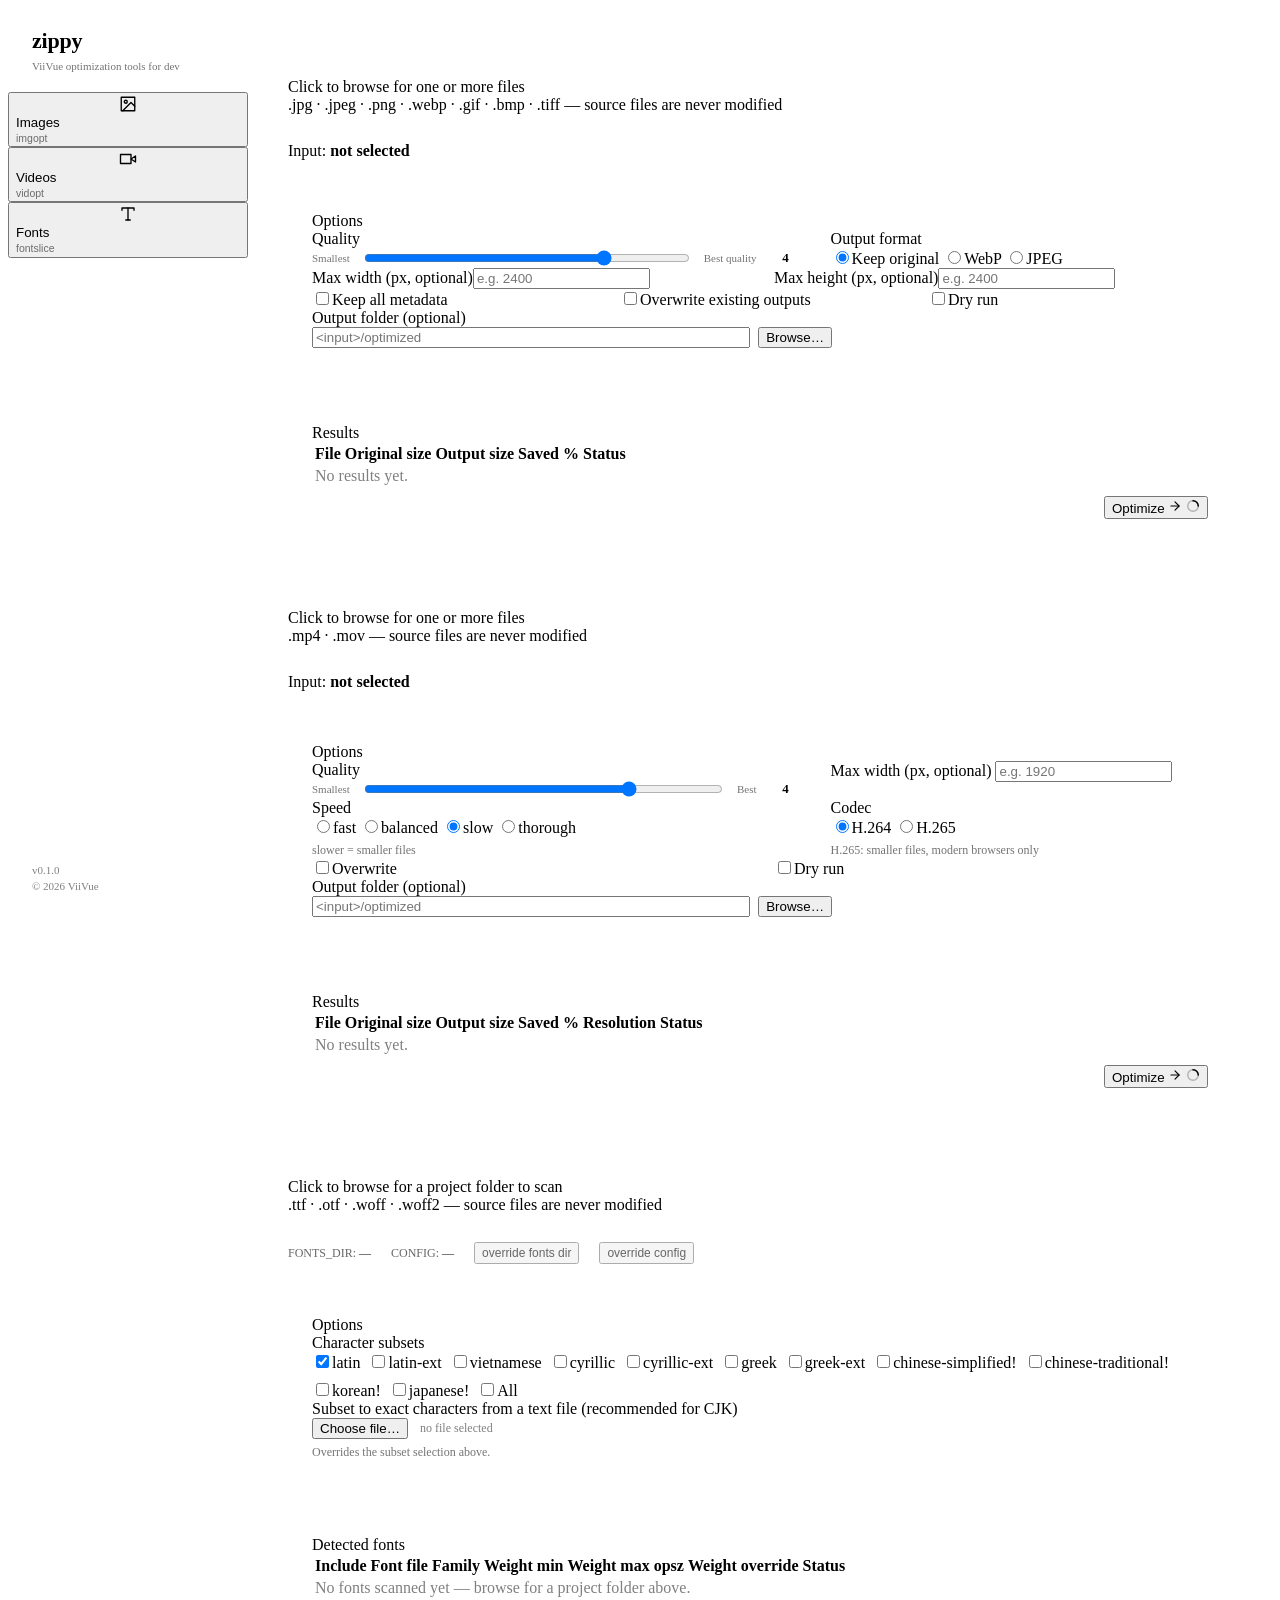
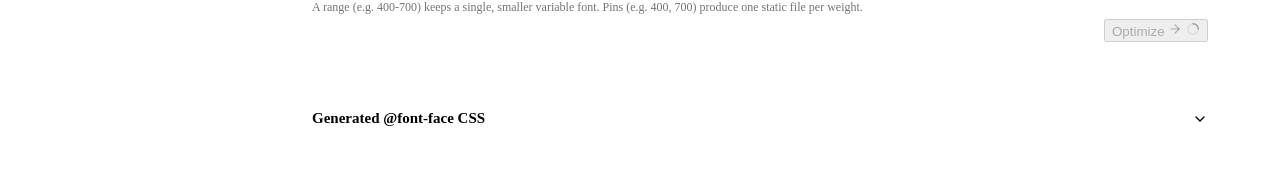
==== commit 3651fc0d: "fix: keep copyright and license metadata in optimized outputs All three tools stripped rights metada" ====
--- a/tools/zippy/src/zippy/static/index.html
+++ b/tools/zippy/src/zippy/static/index.html
@@ -25,13 +25,6 @@
         <span style="display:flex;flex-direction:column;gap:2px;align-items:flex-start;line-height:1.1;">
           <span>Images</span>
           <span class="mono" style="font-size:10.5px;opacity:0.55;font-weight:400;">imgopt</span>
-        </span>
-      </button>
-      <button type="button" class="tab-btn" data-tab="resize" role="tab" aria-selected="false">
-        <svg width="18" height="18" viewBox="0 0 24 24" fill="none" stroke="currentColor" stroke-width="1.8" stroke-linecap="round" stroke-linejoin="round" style="flex:none;"><path d="M6 2v14a2 2 0 0 0 2 2h14"/><path d="M18 22V8a2 2 0 0 0-2-2H2"/></svg>
-        <span style="display:flex;flex-direction:column;gap:2px;align-items:flex-start;line-height:1.1;">
-          <span>Resize</span>
-          <span class="mono" style="font-size:10.5px;opacity:0.55;font-weight:400;">imgresize</span>
         </span>
       </button>
       <button type="button" class="tab-btn" data-tab="videos" role="tab" aria-selected="false">
@@ -99,7 +92,7 @@
         <div class="hr" style="margin:0;"></div>
 
         <div style="display:grid;grid-template-columns:repeat(3,1fr);gap:14px 28px;">
-          <label class="checkbox-row"><input type="checkbox" id="img-keep-exif" /><span class="checkbox-box"></span>Keep EXIF metadata</label>
+          <label class="checkbox-row"><input type="checkbox" id="img-keep-exif" /><span class="checkbox-box"></span>Keep all metadata</label>
           <label class="checkbox-row"><input type="checkbox" id="img-overwrite" /><span class="checkbox-box"></span>Overwrite existing outputs</label>
           <label class="checkbox-row"><input type="checkbox" id="img-dry-run" /><span class="checkbox-box"></span>Dry run</label>
         </div>
@@ -126,116 +119,6 @@
           <span class="mono" id="img-summary" style="font-size:13px;opacity:0.7;"></span>
           <button type="button" class="btn btn-primary" id="img-run">
             <span class="btn-label">Optimize</span>
-            <svg class="btn-icon-arrow" width="14" height="14" viewBox="0 0 24 24" fill="none" stroke="currentColor" stroke-width="2" stroke-linecap="round" stroke-linejoin="round"><path d="M5 12h14"/><path d="m12 5 7 7-7 7"/></svg>
-            <svg class="btn-icon-spinner is-hidden" width="14" height="14" viewBox="0 0 24 24" fill="none" stroke="currentColor" stroke-width="2.5" stroke-linecap="round"><circle cx="12" cy="12" r="9" opacity="0.25"/><path d="M21 12a9 9 0 0 0-9-9"/></svg>
-          </button>
-        </div>
-      </div>
-    </section>
-
-    <!-- ============ RESIZE TAB ============ -->
-    <section data-panel="resize" hidden style="display:flex;flex-direction:column;gap:28px;">
-
-      <div class="dropzone" id="resize-dropzone">
-        <svg width="34" height="34" viewBox="0 0 24 24" fill="none" stroke="var(--color-accent)" stroke-width="1.6" stroke-linecap="round" stroke-linejoin="round"><path d="M4 14.899A7 7 0 1 1 15.71 8h1.79a4.5 4.5 0 0 1 2.5 8.242"/><path d="M12 12v9"/><path d="m16 16-4-4-4 4"/></svg>
-        <div class="dropzone-title">Click to <span class="dropzone-link">browse</span> for one or more files</div>
-        <div class="mono dropzone-hint">.jpg &middot; .jpeg &middot; .png &middot; .webp &middot; .gif &middot; .bmp &middot; .tiff &mdash; source files are never modified</div>
-      </div>
-      <div class="path-line">Input: <strong class="mono" id="resize-input-path">not selected</strong></div>
-
-      <!-- options -->
-      <div class="card elev-sm" style="padding:24px;gap:20px;">
-        <div class="card-kicker">Options</div>
-
-        <div class="field">
-          <label>Mode</label>
-          <div class="seg" role="radiogroup" style="width:100%;max-width:420px;">
-            <label class="seg-opt" style="flex:1;justify-content:center;"><input type="radio" name="resize-mode" value="fit" checked />Fit (keep ratio)</label>
-            <label class="seg-opt" style="flex:1;justify-content:center;"><input type="radio" name="resize-mode" value="cover" />Cover (crop to fill)</label>
-          </div>
-          <div class="mono" style="font-size:12px;opacity:0.55;margin-top:6px;">Fit scales the whole image into the box. Cover fills the box and crops the overflow.</div>
-        </div>
-
-        <div style="display:grid;grid-template-columns:1fr 1fr;gap:28px;">
-          <div class="field"><label>Target width (px)</label><input class="input mono" type="number" id="resize-width" placeholder="e.g. 1600" /></div>
-          <div class="field"><label>Target height (px)</label><input class="input mono" type="number" id="resize-height" placeholder="e.g. 1600" /></div>
-        </div>
-
-        <div style="display:grid;grid-template-columns:1fr 1fr;gap:28px;">
-          <div class="field">
-            <label>Aspect ratio (cover mode, optional)</label>
-            <input class="input mono" type="text" id="resize-aspect" placeholder="e.g. 16:9" />
-          </div>
-          <div class="field">
-            <label>Crop anchor (cover mode)</label>
-            <select class="input mono" id="resize-position">
-              <option value="center">center</option>
-              <option value="top">top</option>
-              <option value="bottom">bottom</option>
-              <option value="left">left</option>
-              <option value="right">right</option>
-              <option value="top-left">top-left</option>
-              <option value="top-right">top-right</option>
-              <option value="bottom-left">bottom-left</option>
-              <option value="bottom-right">bottom-right</option>
-            </select>
-          </div>
-        </div>
-
-        <label class="checkbox-row"><input type="checkbox" id="resize-allow-upscale" /><span class="checkbox-box"></span>Allow upscaling past the source size</label>
-
-        <div class="hr" style="margin:0;"></div>
-
-        <div style="display:grid;grid-template-columns:1.3fr 1fr;gap:28px;">
-          <div class="field">
-            <label>Quality</label>
-            <div style="display:flex;align-items:center;gap:12px;">
-              <span class="mono" style="font-size:11px;opacity:0.55;white-space:nowrap;">Smallest</span>
-              <input type="range" id="resize-quality" min="1" max="5" step="1" value="4" style="flex:1;accent-color:var(--color-accent);" />
-              <span class="mono" style="font-size:11px;opacity:0.55;white-space:nowrap;">Best quality</span>
-              <span class="mono" id="resize-quality-value" style="font-size:13px;font-weight:600;background:var(--color-accent-100);color:var(--color-accent-800);padding:2px 8px;min-width:18px;text-align:center;">4</span>
-            </div>
-          </div>
-          <div class="field">
-            <label>Output format</label>
-            <div class="seg" role="radiogroup" style="width:100%;">
-              <label class="seg-opt" style="flex:1;justify-content:center;"><input type="radio" name="resize-format" value="original" checked />Keep original</label>
-              <label class="seg-opt" style="flex:1;justify-content:center;"><input type="radio" name="resize-format" value="webp" />WebP</label>
-              <label class="seg-opt" style="flex:1;justify-content:center;"><input type="radio" name="resize-format" value="jpg" />JPEG</label>
-            </div>
-          </div>
-        </div>
-
-        <div class="hr" style="margin:0;"></div>
-
-        <div style="display:grid;grid-template-columns:repeat(3,1fr);gap:14px 28px;">
-          <label class="checkbox-row"><input type="checkbox" id="resize-keep-exif" /><span class="checkbox-box"></span>Keep EXIF metadata</label>
-          <label class="checkbox-row"><input type="checkbox" id="resize-overwrite" /><span class="checkbox-box"></span>Overwrite existing outputs</label>
-          <label class="checkbox-row"><input type="checkbox" id="resize-dry-run" /><span class="checkbox-box"></span>Dry run</label>
-        </div>
-
-        <div class="field" style="max-width:520px;">
-          <label>Output folder (optional)</label>
-          <div style="display:flex;gap:8px;">
-            <input class="input mono" type="text" id="resize-output" placeholder="<input>/resized" style="flex:1;" />
-            <button type="button" class="btn btn-secondary" id="resize-output-browse">Browse&hellip;</button>
-          </div>
-        </div>
-      </div>
-
-      <!-- results -->
-      <div class="card elev-sm" style="padding:24px;gap:16px;">
-        <div class="card-kicker">Results</div>
-        <table class="table">
-          <thead><tr><th>File</th><th>Original size</th><th>Output size</th><th>Dimensions</th><th>Saved %</th><th>Status</th></tr></thead>
-          <tbody id="resize-results-body">
-            <tr><td colspan="6" class="mono" style="opacity:0.5;">No results yet.</td></tr>
-          </tbody>
-        </table>
-        <div style="display:flex;align-items:center;justify-content:space-between;padding-top:8px;">
-          <span class="mono" id="resize-summary" style="font-size:13px;opacity:0.7;"></span>
-          <button type="button" class="btn btn-primary" id="resize-run">
-            <span class="btn-label">Resize</span>
             <svg class="btn-icon-arrow" width="14" height="14" viewBox="0 0 24 24" fill="none" stroke="currentColor" stroke-width="2" stroke-linecap="round" stroke-linejoin="round"><path d="M5 12h14"/><path d="m12 5 7 7-7 7"/></svg>
             <svg class="btn-icon-spinner is-hidden" width="14" height="14" viewBox="0 0 24 24" fill="none" stroke="currentColor" stroke-width="2.5" stroke-linecap="round"><circle cx="12" cy="12" r="9" opacity="0.25"/><path d="M21 12a9 9 0 0 0-9-9"/></svg>
           </button>
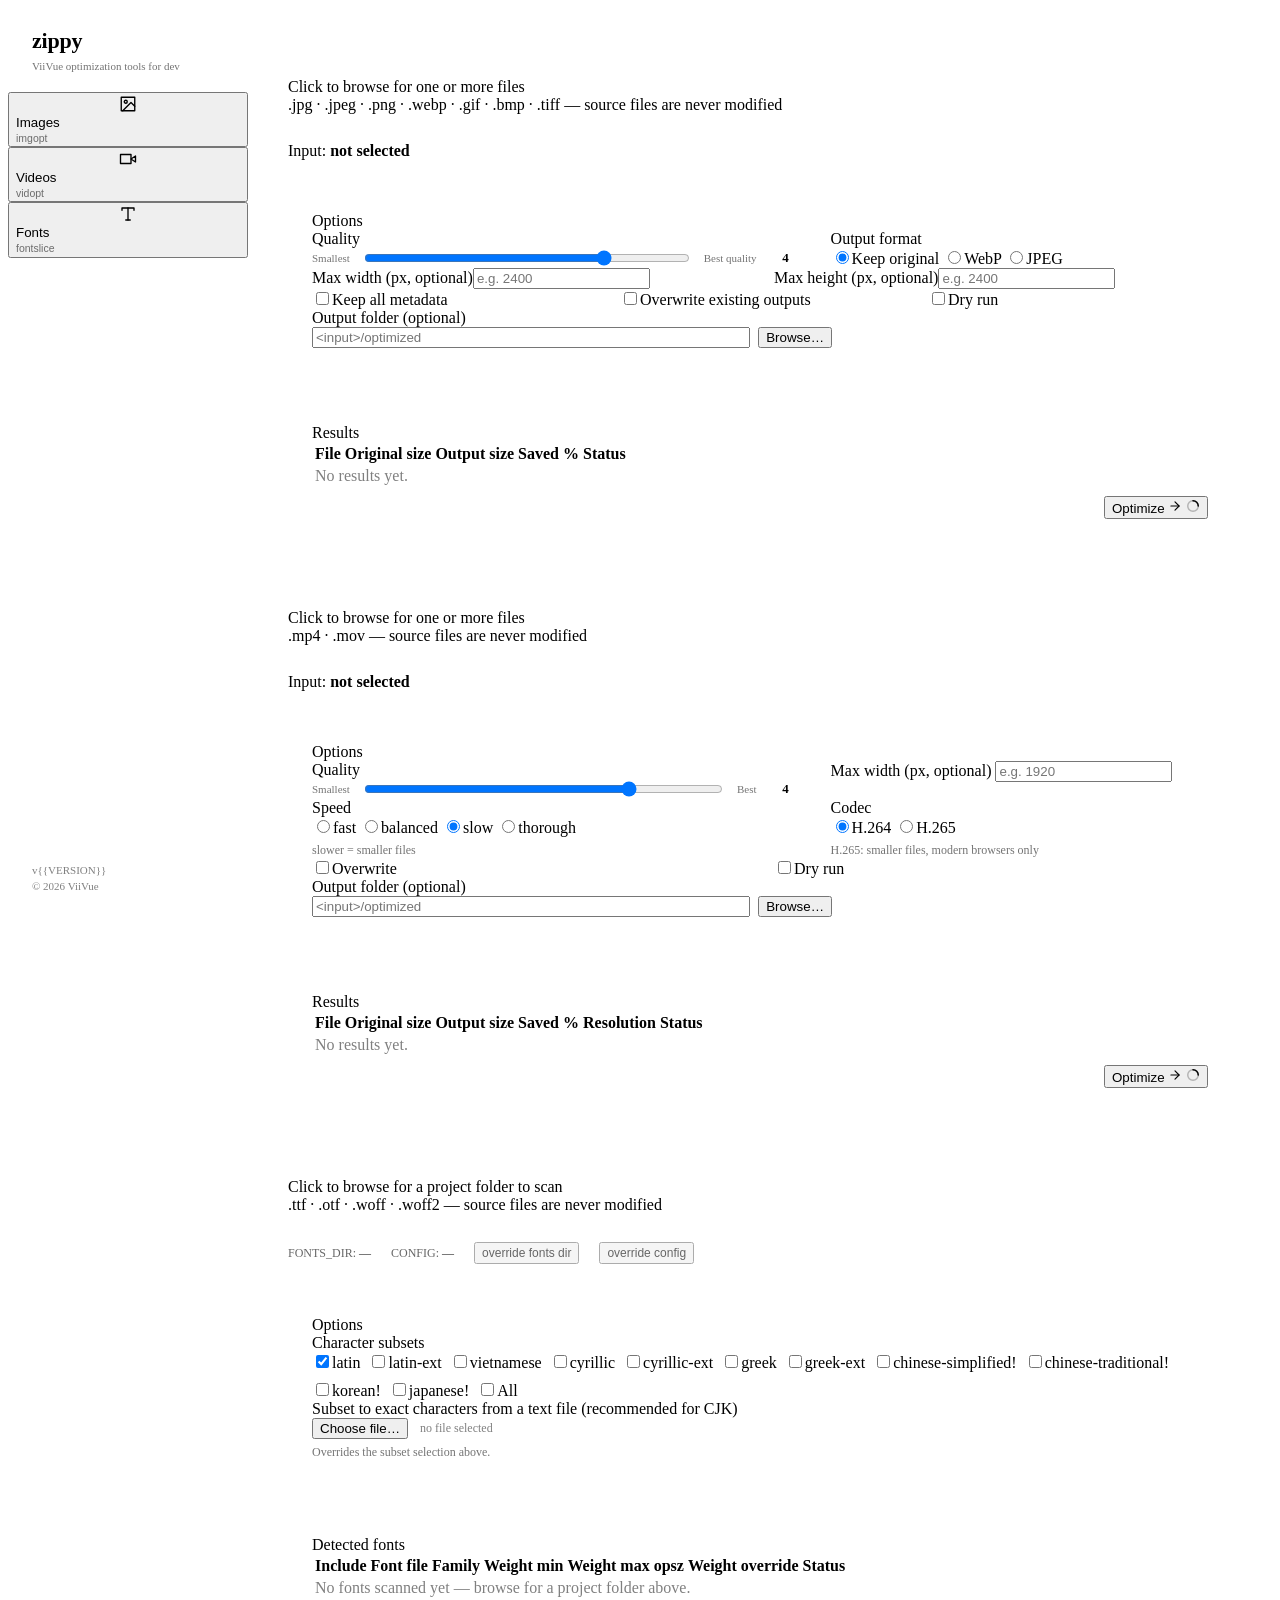
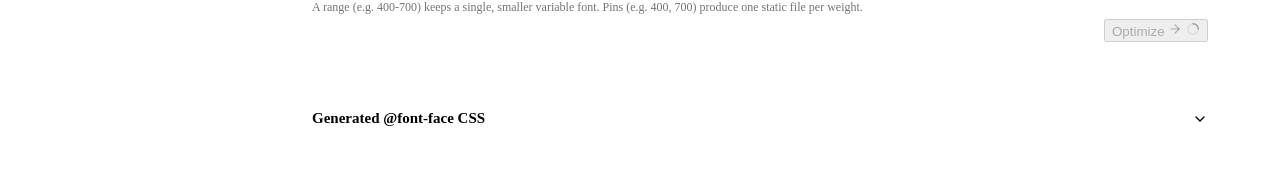
==== commit cf555702: "fix(zippy): show the installed package version in the UI sidebar The sidebar hardcoded v0.1.0, so re" ====
--- a/tools/zippy/src/zippy/static/index.html
+++ b/tools/zippy/src/zippy/static/index.html
@@ -44,7 +44,7 @@
     </nav>
 
     <div style="padding:16px 24px;border-top:2px solid var(--color-divider);display:flex;flex-direction:column;gap:4px;">
-      <span class="mono" style="font-size:11px;opacity:0.5;">v0.1.0</span>
+      <span class="mono" style="font-size:11px;opacity:0.5;">v{{VERSION}}</span>
       <span class="mono" style="font-size:11px;opacity:0.5;">&copy; 2026 ViiVue</span>
     </div>
   </aside>
